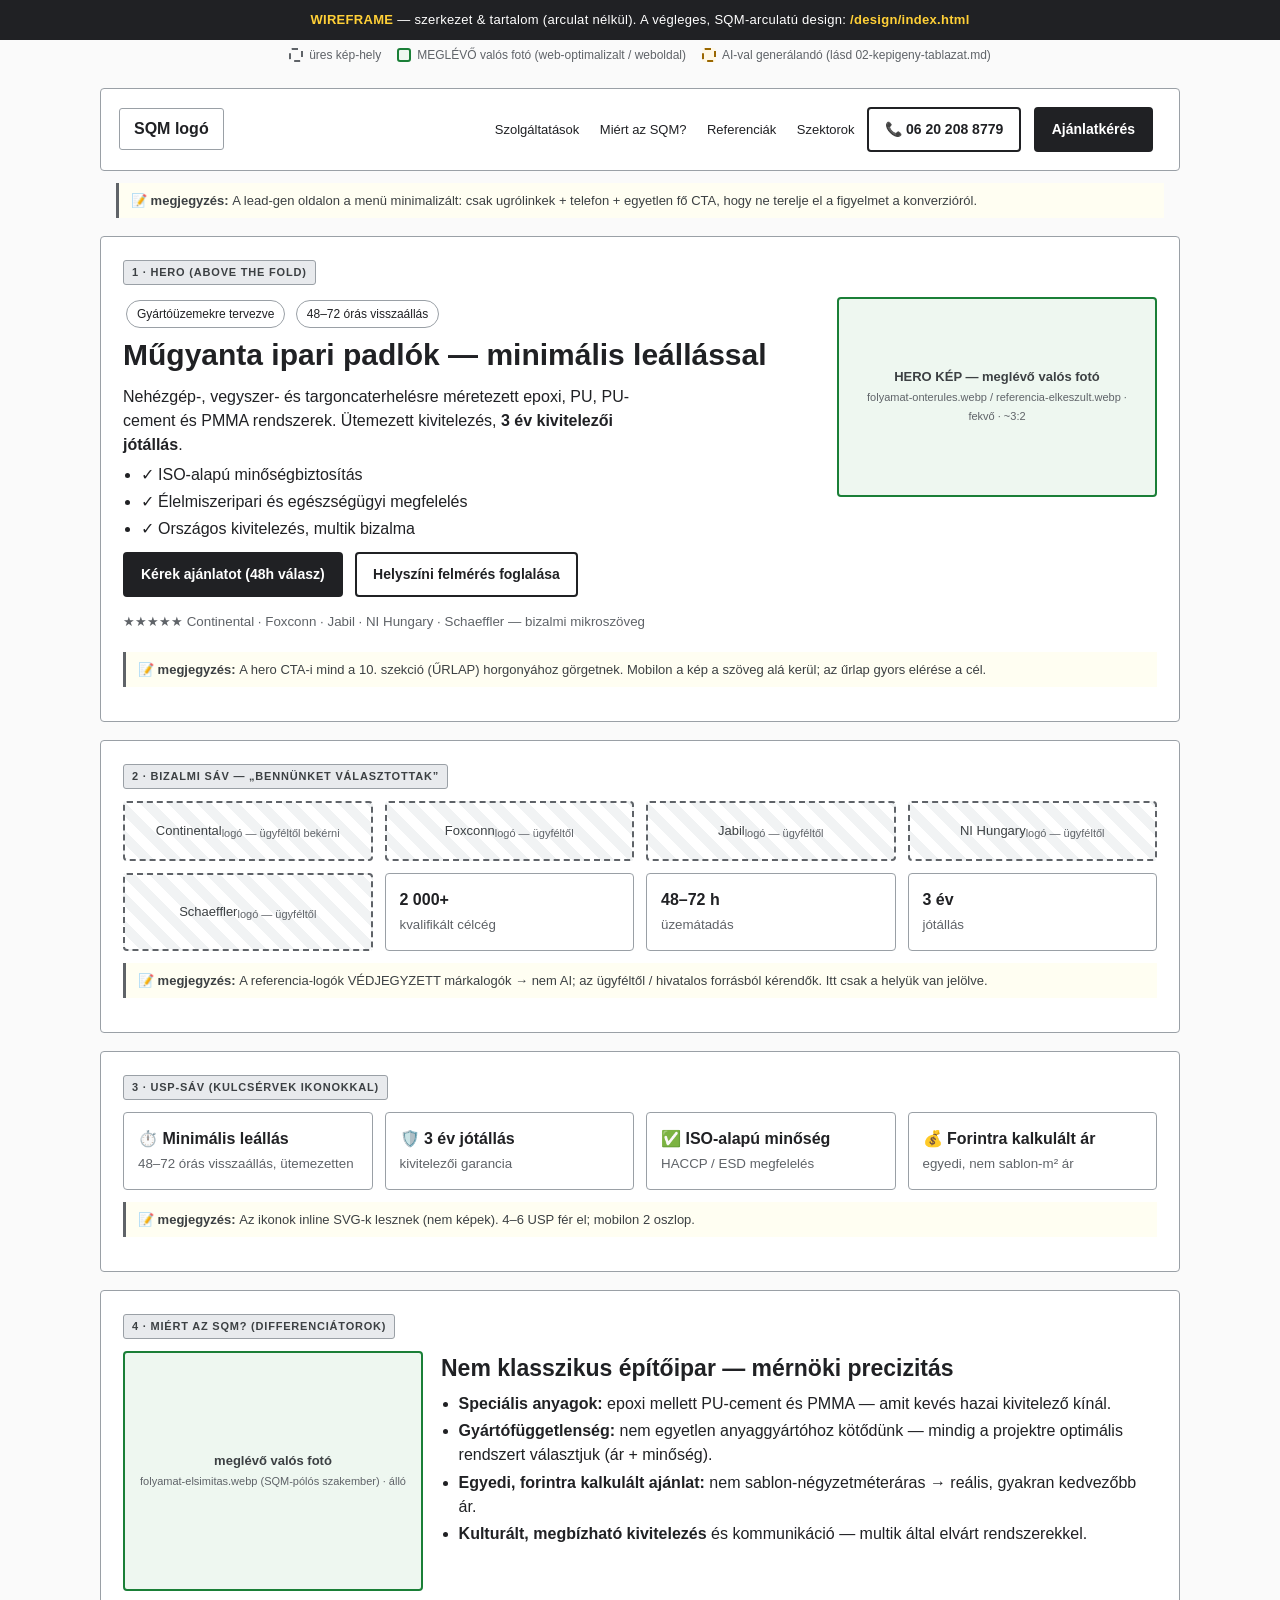
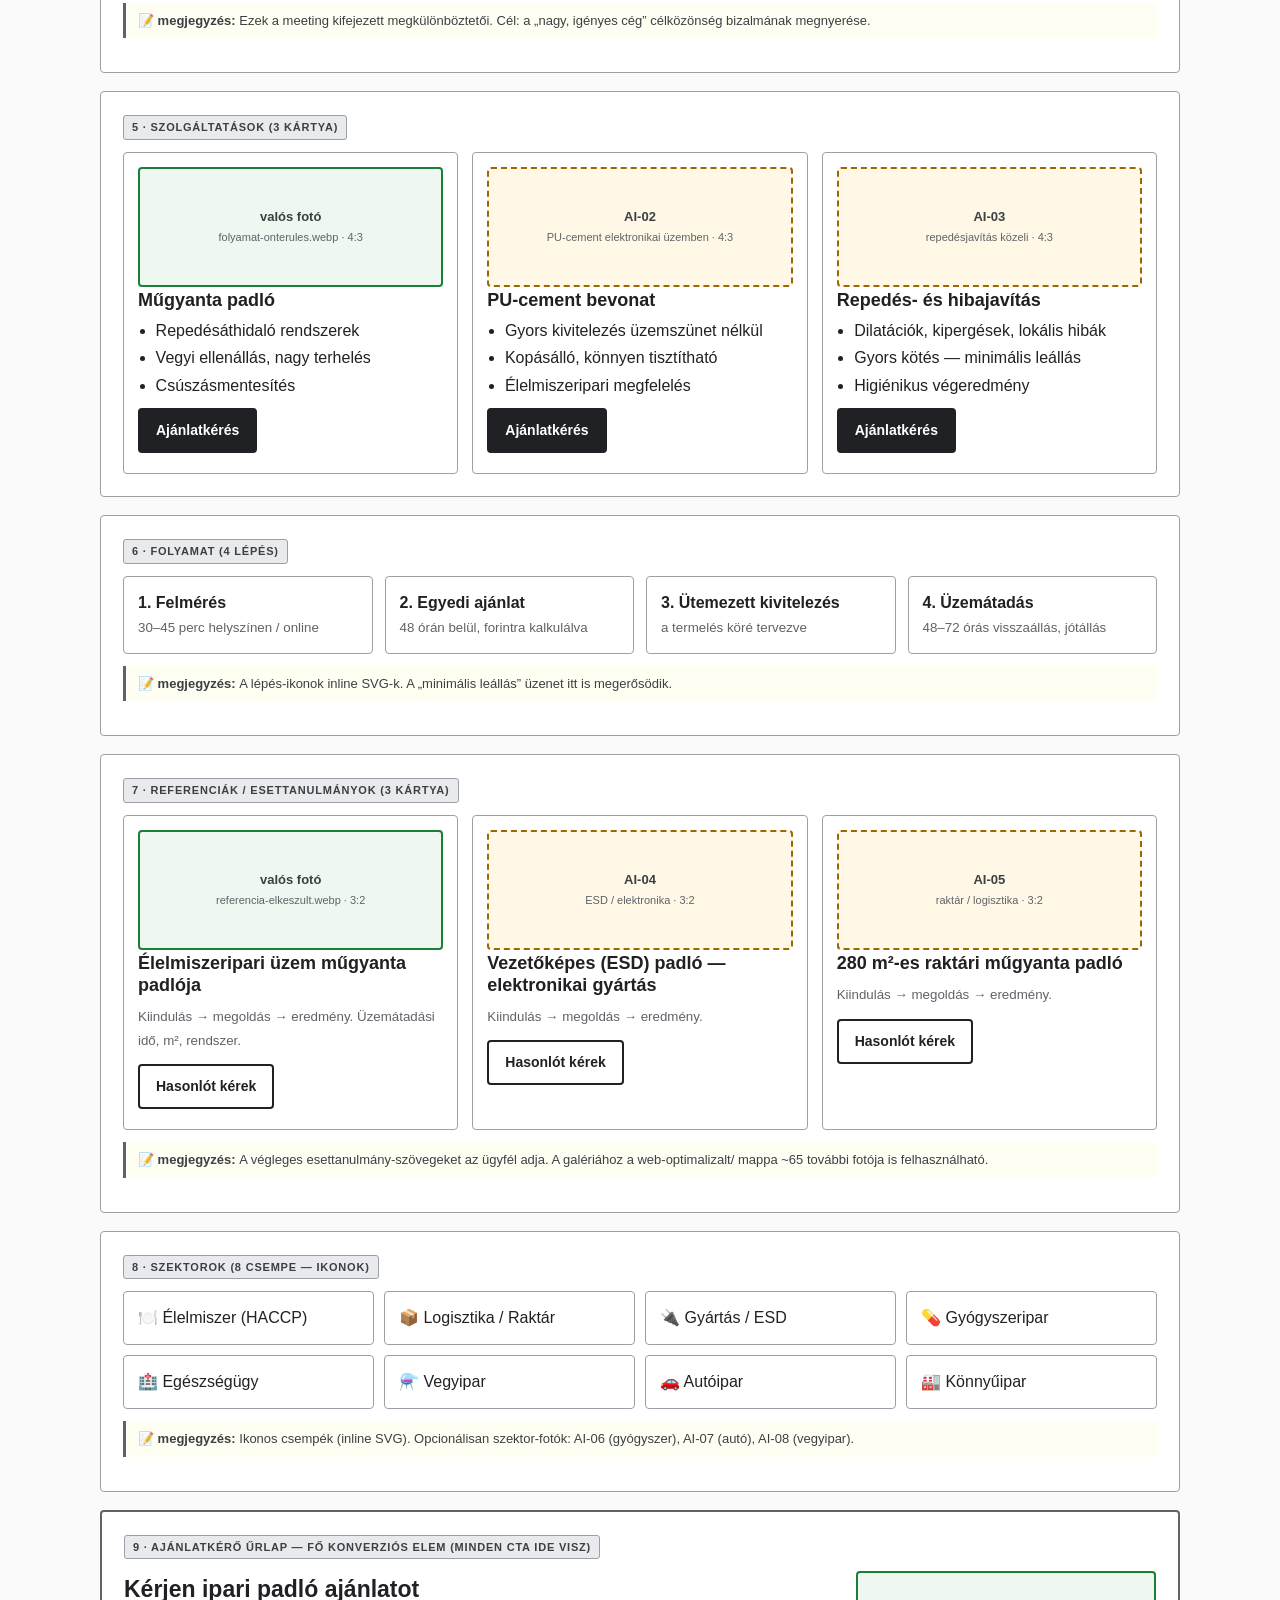
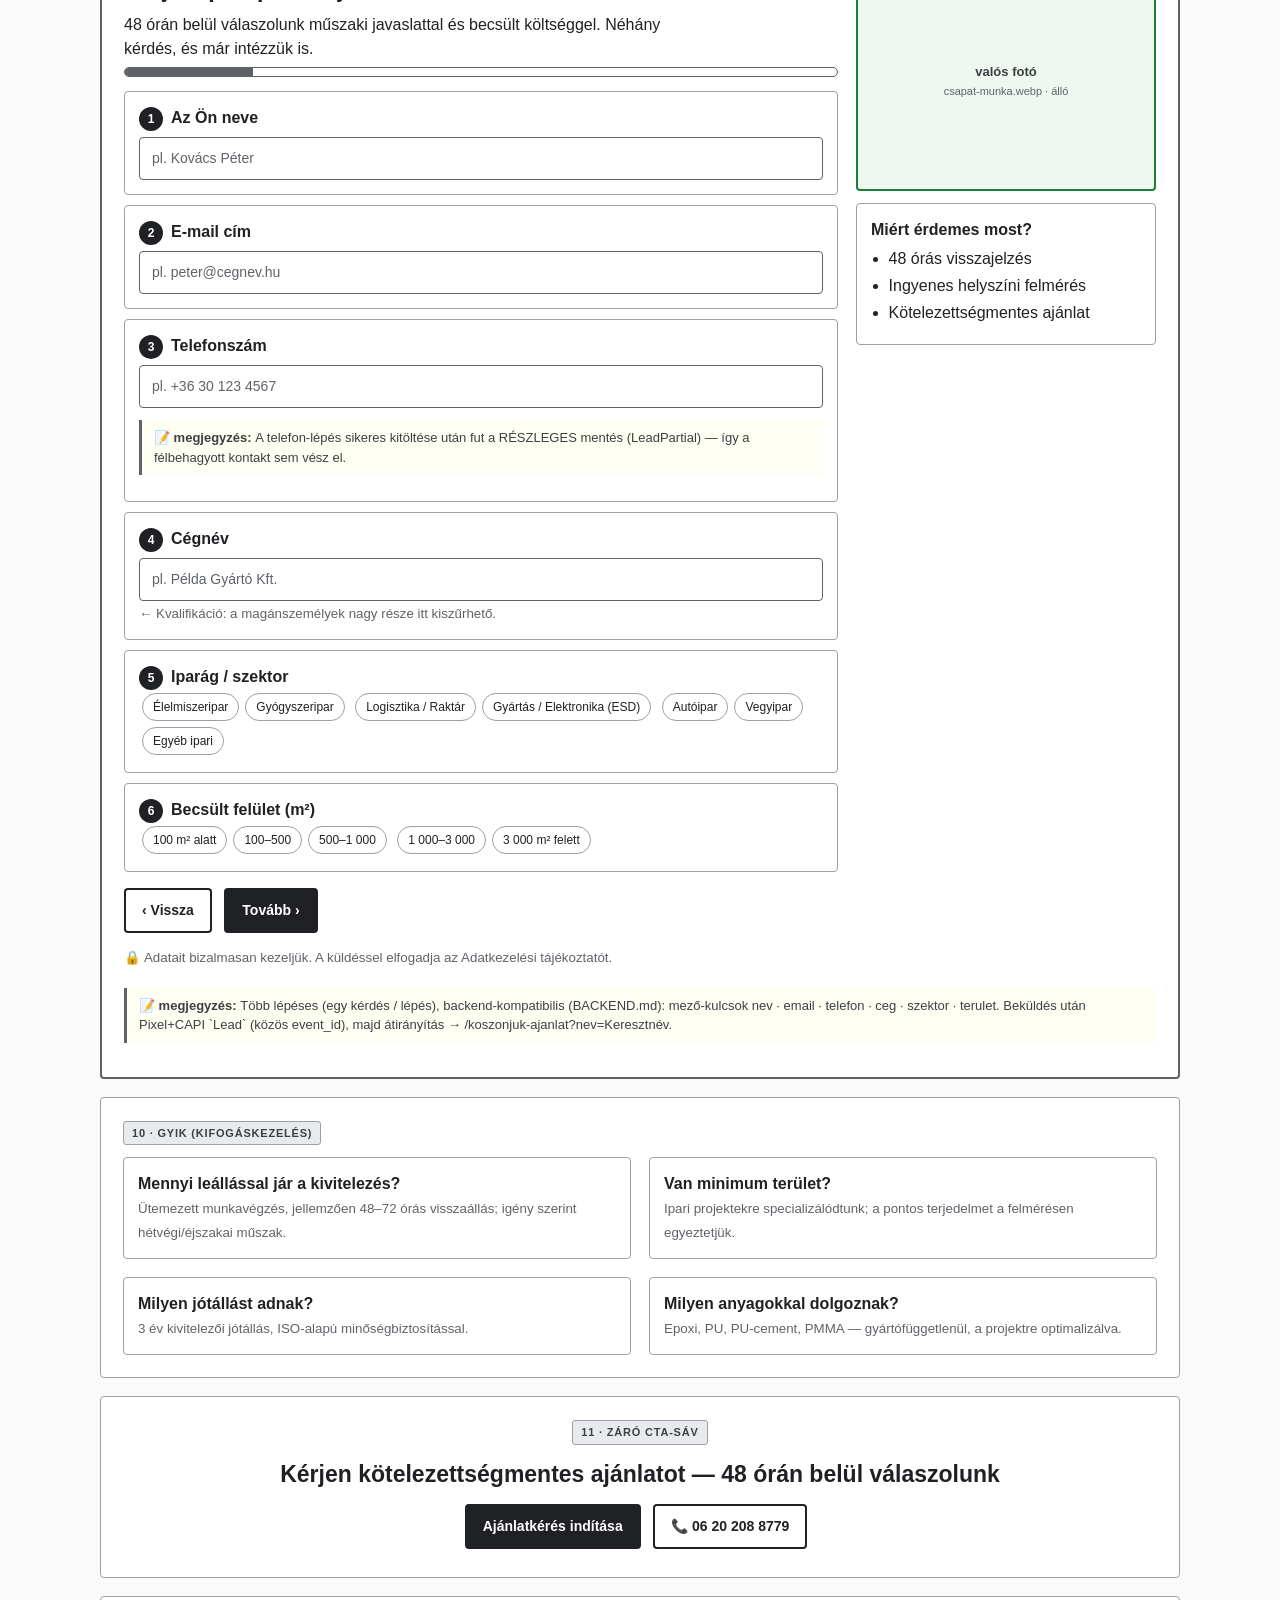
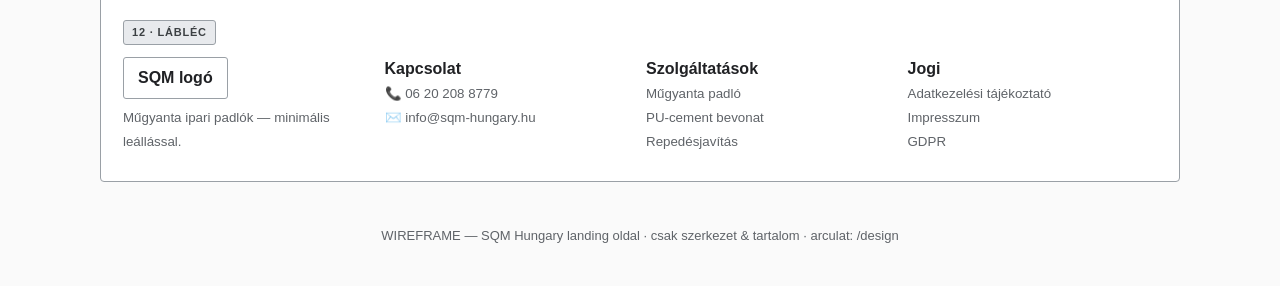
==== wireframe/index.html @ ad235830 "SQM Hungary lead-gen landing + köszönőoldal: elemzés, wireframe, design, kép-igény táblázat - docs/0" ====
<!DOCTYPE html>
<html lang="hu">
<head>
<meta charset="utf-8">
<meta name="viewport" content="width=device-width, initial-scale=1.0">
<title>WIREFRAME — SQM Hungary | Ipari padló ajánlatkérő landing</title>
<meta name="robots" content="noindex, nofollow">
<link rel="stylesheet" href="wireframe.css">
</head>
<body>

<div class="wf-banner">
  <b>WIREFRAME</b> — szerkezet &amp; tartalom (arculat nélkül). A végleges, SQM-arculatú design: <b>/design/index.html</b>
</div>

<div class="legend wf-wrap">
  <span><i class="sw"></i> üres kép-hely</span>
  <span><i class="sw real"></i> MEGLÉVŐ valós fotó (web-optimalizalt / weboldal)</span>
  <span><i class="sw ai"></i> AI-val generálandó (lásd 02-kepigeny-tablazat.md)</span>
</div>

<!-- ============ FEJLÉC ============ -->
<header class="wf-header">
  <div class="wf-logo">SQM logó</div>
  <nav class="wf-nav">
    <a href="#szolgaltatasok">Szolgáltatások</a>
    <a href="#miert">Miért az SQM?</a>
    <a href="#referenciak">Referenciák</a>
    <a href="#szektorok">Szektorok</a>
    <span class="wf-btn">📞 06 20 208 8779</span>
    <span class="wf-btn primary">Ajánlatkérés</span>
  </nav>
</header>
<div class="wf-wrap"><div class="wf-note">A lead-gen oldalon a menü minimalizált: csak ugrólinkek + telefon + egyetlen fő CTA, hogy ne terelje el a figyelmet a konverzióról.</div></div>

<!-- ============ HERO + ŰRLAP BELÉPŐ ============ -->
<section class="wf-section"><div class="wf-inner">
  <span class="wf-tag">1 · HERO (above the fold)</span>
  <div class="row">
    <div>
      <div class="chip">Gyártóüzemekre tervezve</div>
      <div class="chip">48–72 órás visszaállás</div>
      <h1>Műgyanta ipari padlók — minimális leállással</h1>
      <p>Nehézgép-, vegyszer- és targoncaterhelésre méretezett epoxi, PU, PU-cement és PMMA
         rendszerek. Ütemezett kivitelezés, <b>3 év kivitelezői jótállás</b>.</p>
      <ul class="tight">
        <li>✓ ISO-alapú minőségbiztosítás</li>
        <li>✓ Élelmiszeripari és egészségügyi megfelelés</li>
        <li>✓ Országos kivitelezés, multik bizalma</li>
      </ul>
      <span class="wf-btn primary">Kérek ajánlatot (48h válasz)</span>
      <span class="wf-btn">Helyszíni felmérés foglalása</span>
      <p><small>★★★★★ Continental · Foxconn · Jabil · NI Hungary · Schaeffler — bizalmi mikroszöveg</small></p>
    </div>
    <div style="flex:0 0 320px">
      <div class="wf-img real" style="min-height:200px">
        <div><b>HERO KÉP — meglévő valós fotó</b>
          <span class="ar">folyamat-onterules.webp / referencia-elkeszult.webp · fekvő · ~3:2</span></div>
      </div>
    </div>
  </div>
  <div class="wf-note">A hero CTA-i mind a 10. szekció (ŰRLAP) horgonyához görgetnek. Mobilon a kép a szöveg alá kerül; az űrlap gyors elérése a cél.</div>
</div></section>

<!-- ============ BIZALMI SÁV / REFERENCIA LOGÓK ============ -->
<section class="wf-section"><div class="wf-inner">
  <span class="wf-tag">2 · BIZALMI SÁV — „Bennünket választottak”</span>
  <div class="grid-4">
    <div class="wf-img" style="min-height:60px">Continental<span class="ar">logó — ügyféltől bekérni</span></div>
    <div class="wf-img" style="min-height:60px">Foxconn<span class="ar">logó — ügyféltől</span></div>
    <div class="wf-img" style="min-height:60px">Jabil<span class="ar">logó — ügyféltől</span></div>
    <div class="wf-img" style="min-height:60px">NI Hungary<span class="ar">logó — ügyféltől</span></div>
  </div>
  <div style="margin-top:12px" class="grid-4">
    <div class="wf-img" style="min-height:60px">Schaeffler<span class="ar">logó — ügyféltől</span></div>
    <div class="card"><b>2 000+</b><br><small>kvalifikált célcég</small></div>
    <div class="card"><b>48–72 h</b><br><small>üzemátadás</small></div>
    <div class="card"><b>3 év</b><br><small>jótállás</small></div>
  </div>
  <div class="wf-note">A referencia-logók VÉDJEGYZETT márkalogók → nem AI; az ügyféltől / hivatalos forrásból kérendők. Itt csak a helyük van jelölve.</div>
</div></section>

<!-- ============ USP SÁV ============ -->
<section class="wf-section"><div class="wf-inner">
  <span class="wf-tag">3 · USP-SÁV (kulcsérvek ikonokkal)</span>
  <div class="grid-4">
    <div class="card">⏱️ <b>Minimális leállás</b><br><small>48–72 órás visszaállás, ütemezetten</small></div>
    <div class="card">🛡️ <b>3 év jótállás</b><br><small>kivitelezői garancia</small></div>
    <div class="card">✅ <b>ISO-alapú minőség</b><br><small>HACCP / ESD megfelelés</small></div>
    <div class="card">💰 <b>Forintra kalkulált ár</b><br><small>egyedi, nem sablon-m² ár</small></div>
  </div>
  <div class="wf-note">Az ikonok inline SVG-k lesznek (nem képek). 4–6 USP fér el; mobilon 2 oszlop.</div>
</div></section>

<!-- ============ MIÉRT AZ SQM ============ -->
<section class="wf-section" id="miert"><div class="wf-inner">
  <span class="wf-tag">4 · MIÉRT AZ SQM? (differenciátorok)</span>
  <div class="row">
    <div style="flex:0 0 300px">
      <div class="wf-img real" style="min-height:240px"><div><b>meglévő valós fotó</b>
        <span class="ar">folyamat-elsimitas.webp (SQM-pólós szakember) · álló</span></div></div>
    </div>
    <div>
      <h2>Nem klasszikus építőipar — mérnöki precizitás</h2>
      <ul class="tight">
        <li><b>Speciális anyagok:</b> epoxi mellett PU-cement és PMMA — amit kevés hazai kivitelező kínál.</li>
        <li><b>Gyártófüggetlenség:</b> nem egyetlen anyaggyártóhoz kötődünk — mindig a projektre optimális rendszert választjuk (ár + minőség).</li>
        <li><b>Egyedi, forintra kalkulált ajánlat:</b> nem sablon-négyzetméteráras → reális, gyakran kedvezőbb ár.</li>
        <li><b>Kulturált, megbízható kivitelezés</b> és kommunikáció — multik által elvárt rendszerekkel.</li>
      </ul>
    </div>
  </div>
  <div class="wf-note">Ezek a meeting kifejezett megkülönböztetői. Cél: a „nagy, igényes cég” célközönség bizalmának megnyerése.</div>
</div></section>

<!-- ============ SZOLGÁLTATÁSOK ============ -->
<section class="wf-section" id="szolgaltatasok"><div class="wf-inner">
  <span class="wf-tag">5 · SZOLGÁLTATÁSOK (3 kártya)</span>
  <div class="grid-3">
    <div class="card">
      <div class="wf-img real" style="min-height:120px"><div><b>valós fotó</b><span class="ar">folyamat-onterules.webp · 4:3</span></div></div>
      <h3>Műgyanta padló</h3>
      <ul class="tight"><li>Repedésáthidaló rendszerek</li><li>Vegyi ellenállás, nagy terhelés</li><li>Csúszásmentesítés</li></ul>
      <span class="wf-btn primary">Ajánlatkérés</span>
    </div>
    <div class="card">
      <div class="wf-img ai" style="min-height:120px"><div><b>AI-02</b><span class="ar">PU-cement elektronikai üzemben · 4:3</span></div></div>
      <h3>PU-cement bevonat</h3>
      <ul class="tight"><li>Gyors kivitelezés üzemszünet nélkül</li><li>Kopásálló, könnyen tisztítható</li><li>Élelmiszeripari megfelelés</li></ul>
      <span class="wf-btn primary">Ajánlatkérés</span>
    </div>
    <div class="card">
      <div class="wf-img ai" style="min-height:120px"><div><b>AI-03</b><span class="ar">repedésjavítás közeli · 4:3</span></div></div>
      <h3>Repedés- és hibajavítás</h3>
      <ul class="tight"><li>Dilatációk, kipergések, lokális hibák</li><li>Gyors kötés — minimális leállás</li><li>Higiénikus végeredmény</li></ul>
      <span class="wf-btn primary">Ajánlatkérés</span>
    </div>
  </div>
</div></section>

<!-- ============ FOLYAMAT ============ -->
<section class="wf-section"><div class="wf-inner">
  <span class="wf-tag">6 · FOLYAMAT (4 lépés)</span>
  <div class="grid-4">
    <div class="card"><b>1. Felmérés</b><br><small>30–45 perc helyszínen / online</small></div>
    <div class="card"><b>2. Egyedi ajánlat</b><br><small>48 órán belül, forintra kalkulálva</small></div>
    <div class="card"><b>3. Ütemezett kivitelezés</b><br><small>a termelés köré tervezve</small></div>
    <div class="card"><b>4. Üzemátadás</b><br><small>48–72 órás visszaállás, jótállás</small></div>
  </div>
  <div class="wf-note">A lépés-ikonok inline SVG-k. A „minimális leállás” üzenet itt is megerősödik.</div>
</div></section>

<!-- ============ REFERENCIÁK / ESETTANULMÁNYOK ============ -->
<section class="wf-section" id="referenciak"><div class="wf-inner">
  <span class="wf-tag">7 · REFERENCIÁK / ESETTANULMÁNYOK (3 kártya)</span>
  <div class="grid-3">
    <div class="card">
      <div class="wf-img real" style="min-height:120px"><div><b>valós fotó</b><span class="ar">referencia-elkeszult.webp · 3:2</span></div></div>
      <h3>Élelmiszeripari üzem műgyanta padlója</h3>
      <p><small>Kiindulás → megoldás → eredmény. Üzemátadási idő, m², rendszer.</small></p>
      <span class="wf-btn">Hasonlót kérek</span>
    </div>
    <div class="card">
      <div class="wf-img ai" style="min-height:120px"><div><b>AI-04</b><span class="ar">ESD / elektronika · 3:2</span></div></div>
      <h3>Vezetőképes (ESD) padló — elektronikai gyártás</h3>
      <p><small>Kiindulás → megoldás → eredmény.</small></p>
      <span class="wf-btn">Hasonlót kérek</span>
    </div>
    <div class="card">
      <div class="wf-img ai" style="min-height:120px"><div><b>AI-05</b><span class="ar">raktár / logisztika · 3:2</span></div></div>
      <h3>280 m²-es raktári műgyanta padló</h3>
      <p><small>Kiindulás → megoldás → eredmény.</small></p>
      <span class="wf-btn">Hasonlót kérek</span>
    </div>
  </div>
  <div class="wf-note">A végleges esettanulmány-szövegeket az ügyfél adja. A galériához a web-optimalizalt/ mappa ~65 további fotója is felhasználható.</div>
</div></section>

<!-- ============ SZEKTOROK ============ -->
<section class="wf-section" id="szektorok"><div class="wf-inner">
  <span class="wf-tag">8 · SZEKTOROK (8 csempe — ikonok)</span>
  <div class="grid-8">
    <div class="card">🍽️ Élelmiszer (HACCP)</div>
    <div class="card">📦 Logisztika / Raktár</div>
    <div class="card">🔌 Gyártás / ESD</div>
    <div class="card">💊 Gyógyszeripar</div>
    <div class="card">🏥 Egészségügy</div>
    <div class="card">⚗️ Vegyipar</div>
    <div class="card">🚗 Autóipar</div>
    <div class="card">🏭 Könnyűipar</div>
  </div>
  <div class="wf-note">Ikonos csempék (inline SVG). Opcionálisan szektor-fotók: AI-06 (gyógyszer), AI-07 (autó), AI-08 (vegyipar).</div>
</div></section>

<!-- ============ ŰRLAP ============ -->
<section class="wf-section" id="ajanlatkero" style="border-width:2px;border-color:#5f6368"><div class="wf-inner">
  <span class="wf-tag">9 · AJÁNLATKÉRŐ ŰRLAP — fő konverziós elem (minden CTA ide visz)</span>
  <div class="row">
    <div>
      <h2>Kérjen ipari padló ajánlatot</h2>
      <p>48 órán belül válaszolunk műszaki javaslattal és becsült költséggel. Néhány kérdés,
         és már intézzük is.</p>
      <div class="wf-progress"><span></span></div>

      <div class="wf-step"><span class="step-no">1</span><b>Az Ön neve</b>
        <div class="wf-input">pl. Kovács Péter</div></div>
      <div class="wf-step"><span class="step-no">2</span><b>E-mail cím</b>
        <div class="wf-input">pl. peter@cegnev.hu</div></div>
      <div class="wf-step"><span class="step-no">3</span><b>Telefonszám</b>
        <div class="wf-input">pl. +36 30 123 4567</div>
        <div class="wf-note">A telefon-lépés sikeres kitöltése után fut a RÉSZLEGES mentés (LeadPartial) — így a félbehagyott kontakt sem vész el.</div></div>
      <div class="wf-step"><span class="step-no">4</span><b>Cégnév</b>
        <div class="wf-input">pl. Példa Gyártó Kft.</div>
        <small>← Kvalifikáció: a magánszemélyek nagy része itt kiszűrhető.</small></div>
      <div class="wf-step"><span class="step-no">5</span><b>Iparág / szektor</b><br>
        <span class="chip">Élelmiszeripar</span><span class="chip">Gyógyszeripar</span>
        <span class="chip">Logisztika / Raktár</span><span class="chip">Gyártás / Elektronika (ESD)</span>
        <span class="chip">Autóipar</span><span class="chip">Vegyipar</span><span class="chip">Egyéb ipari</span></div>
      <div class="wf-step"><span class="step-no">6</span><b>Becsült felület (m²)</b><br>
        <span class="chip">100 m² alatt</span><span class="chip">100–500</span><span class="chip">500–1 000</span>
        <span class="chip">1 000–3 000</span><span class="chip">3 000 m² felett</span></div>

      <span class="wf-btn">‹ Vissza</span>
      <span class="wf-btn primary">Tovább ›</span>
      <p><small>🔒 Adatait bizalmasan kezeljük. A küldéssel elfogadja az Adatkezelési tájékoztatót.</small></p>
    </div>
    <div style="flex:0 0 300px">
      <div class="wf-img real" style="min-height:220px"><div><b>valós fotó</b><span class="ar">csapat-munka.webp · álló</span></div></div>
      <div class="card" style="margin-top:12px"><b>Miért érdemes most?</b>
        <ul class="tight"><li>48 órás visszajelzés</li><li>Ingyenes helyszíni felmérés</li><li>Kötelezettségmentes ajánlat</li></ul></div>
    </div>
  </div>
  <div class="wf-note">Több lépéses (egy kérdés / lépés), backend-kompatibilis (BACKEND.md): mező-kulcsok nev · email · telefon · ceg · szektor · terulet. Beküldés után Pixel+CAPI `Lead` (közös event_id), majd átirányítás → /koszonjuk-ajanlat?nev=Keresztnév.</div>
</div></section>

<!-- ============ GYIK ============ -->
<section class="wf-section"><div class="wf-inner">
  <span class="wf-tag">10 · GYIK (kifogáskezelés)</span>
  <div class="grid-2">
    <div class="card"><b>Mennyi leállással jár a kivitelezés?</b><br><small>Ütemezett munkavégzés, jellemzően 48–72 órás visszaállás; igény szerint hétvégi/éjszakai műszak.</small></div>
    <div class="card"><b>Van minimum terület?</b><br><small>Ipari projektekre specializálódtunk; a pontos terjedelmet a felmérésen egyeztetjük.</small></div>
    <div class="card"><b>Milyen jótállást adnak?</b><br><small>3 év kivitelezői jótállás, ISO-alapú minőségbiztosítással.</small></div>
    <div class="card"><b>Milyen anyagokkal dolgoznak?</b><br><small>Epoxi, PU, PU-cement, PMMA — gyártófüggetlenül, a projektre optimalizálva.</small></div>
  </div>
</div></section>

<!-- ============ ZÁRÓ CTA ============ -->
<section class="wf-section"><div class="wf-inner" style="text-align:center">
  <span class="wf-tag">11 · ZÁRÓ CTA-SÁV</span>
  <h2>Kérjen kötelezettségmentes ajánlatot — 48 órán belül válaszolunk</h2>
  <span class="wf-btn primary">Ajánlatkérés indítása</span>
  <span class="wf-btn">📞 06 20 208 8779</span>
</div></section>

<!-- ============ LÁBLÉC ============ -->
<section class="wf-section"><div class="wf-inner">
  <span class="wf-tag">12 · LÁBLÉC</span>
  <div class="grid-4">
    <div><div class="wf-logo" style="display:inline-block">SQM logó</div><p><small>Műgyanta ipari padlók — minimális leállással.</small></p></div>
    <div><b>Kapcsolat</b><br><small>📞 06 20 208 8779<br>✉️ info@sqm-hungary.hu</small></div>
    <div><b>Szolgáltatások</b><br><small>Műgyanta padló<br>PU-cement bevonat<br>Repedésjavítás</small></div>
    <div><b>Jogi</b><br><small>Adatkezelési tájékoztató<br>Impresszum<br>GDPR</small></div>
  </div>
</div></section>

<footer class="wf-footer">
  WIREFRAME — SQM Hungary landing oldal · csak szerkezet &amp; tartalom · arculat: /design
</footer>

</body>
</html>
---- wireframe/wireframe.css ----
/* ============================================================
   SQM Hungary — WIREFRAME stíluslap (SZÁNDÉKOSAN arculat nélkül)
   Cél: a szerkezet, a tartalom és a folyamat validálása.
   Csak szürkeárnyalat, rendszerbetű, dobozok, annotációk.
   A végleges arculat a /design mappában készül.
   ============================================================ */

* { box-sizing: border-box; }

:root{
  --line:#9aa0a6;
  --line-strong:#5f6368;
  --ink:#202124;
  --muted:#5f6368;
  --bg:#ffffff;
  --fill:#f1f3f4;
  --fill-2:#e8eaed;
  --note:#3c4043;
  --maxw:1080px;
}

html,body{ margin:0; padding:0; }
body{
  font-family: -apple-system, BlinkMacSystemFont, "Segoe UI", Roboto, Arial, sans-serif;
  color:var(--ink);
  background:#fafafa;
  line-height:1.5;
  font-size:16px;
}

.wf-wrap{ max-width:var(--maxw); margin:0 auto; padding:0 16px; }

/* Page banner explaining this is a wireframe */
.wf-banner{
  background:#202124; color:#fff; text-align:center;
  padding:10px 16px; font-size:13px; letter-spacing:.3px;
}
.wf-banner b{ color:#ffd037; }

/* Section scaffolding */
.wf-section{
  border:1px solid var(--line);
  background:var(--bg);
  margin:18px auto;
  max-width:var(--maxw);
  border-radius:4px;
}
.wf-section > .wf-inner{ padding:22px; }

/* Section label tag (top-left) */
.wf-tag{
  display:inline-block;
  background:var(--fill-2);
  border:1px solid var(--line);
  border-radius:3px;
  font-size:11px;
  text-transform:uppercase;
  letter-spacing:.8px;
  color:var(--note);
  padding:3px 8px;
  margin:0 0 12px;
  font-weight:700;
}

/* Annotations — explain intent / measurement / behaviour */
.wf-note{
  border-left:3px solid var(--line-strong);
  background:#fffef2;
  color:var(--note);
  font-size:13px;
  padding:8px 12px;
  margin:12px 0;
}
.wf-note::before{ content:"📝 megjegyzés: "; font-weight:700; }

h1,h2,h3,h4{ font-weight:700; line-height:1.2; margin:.2em 0 .4em; }
h1{ font-size:30px; }
h2{ font-size:23px; }
h3{ font-size:18px; }
p{ margin:.4em 0; max-width:62ch; }
.muted{ color:var(--muted); }
small{ color:var(--muted); }

/* Placeholder boxes for images */
.wf-img{
  border:2px dashed var(--line-strong);
  background:
    repeating-linear-gradient(45deg,#fff,#fff 10px,#f1f3f4 10px,#f1f3f4 20px);
  color:var(--note);
  display:flex; align-items:center; justify-content:center; text-align:center;
  padding:14px; font-size:13px; border-radius:4px; min-height:90px;
}
.wf-img b{ display:block; font-size:13px; }
.wf-img .ar{ font-size:11px; color:var(--muted); margin-top:4px; }
.wf-img.real{ border-style:solid; border-color:#1a7f37; background:#eef7f0; }
.wf-img.ai{ border-color:#9a6700; background:#fff8e6; }

/* Buttons (no styling — just outlined boxes) */
.wf-btn{
  display:inline-block; border:2px solid var(--ink); border-radius:4px;
  padding:10px 16px; font-weight:700; font-size:14px; margin:6px 8px 6px 0;
  background:#fff; color:var(--ink);
}
.wf-btn.primary{ background:var(--ink); color:#fff; }
.wf-btn.block{ display:block; width:100%; text-align:center; }

/* Generic layout helpers */
.row{ display:flex; gap:18px; flex-wrap:wrap; }
.row > *{ flex:1 1 0; min-width:220px; }
.grid-2{ display:grid; grid-template-columns:1fr 1fr; gap:18px; }
.grid-3{ display:grid; grid-template-columns:repeat(3,1fr); gap:14px; }
.grid-4{ display:grid; grid-template-columns:repeat(4,1fr); gap:12px; }
.grid-8{ display:grid; grid-template-columns:repeat(4,1fr); gap:10px; }
@media(max-width:780px){
  .grid-2,.grid-3,.grid-4,.grid-8{ grid-template-columns:1fr 1fr; }
  .row{ flex-direction:column; }
}
@media(max-width:520px){
  .grid-2,.grid-3,.grid-4,.grid-8{ grid-template-columns:1fr; }
}

.card{
  border:1px solid var(--line);
  border-radius:4px;
  padding:14px;
  background:#fff;
}
.chip{
  display:inline-block; border:1px solid var(--line); border-radius:999px;
  padding:4px 10px; font-size:12px; margin:3px; background:#fff;
}

/* Header (wireframe) */
.wf-header{
  border:1px solid var(--line); background:#fff; border-radius:4px;
  display:flex; align-items:center; justify-content:space-between;
  padding:12px 18px; max-width:var(--maxw); margin:18px auto 0;
}
.wf-logo{ border:1px solid var(--line); padding:8px 14px; font-weight:800; border-radius:3px; }
.wf-nav a{ color:var(--ink); text-decoration:none; margin:0 8px; font-size:13px; }

/* Form steps */
.wf-step{
  border:1px solid var(--line); border-radius:4px; padding:14px; margin:10px 0;
  background:#fff;
}
.wf-step .step-no{
  display:inline-block; background:var(--ink); color:#fff; border-radius:999px;
  width:24px; height:24px; line-height:24px; text-align:center; font-size:12px; font-weight:700;
  margin-right:8px;
}
.wf-input{
  border:1px solid var(--line-strong); border-radius:4px; padding:10px 12px;
  background:#fff; color:var(--muted); font-size:14px; margin-top:6px;
}
.wf-progress{ height:10px; border:1px solid var(--line-strong); border-radius:999px; background:#fff; overflow:hidden; margin:6px 0 14px; }
.wf-progress > span{ display:block; height:100%; width:18%; background:var(--line-strong); }

ul.tight{ margin:.3em 0; padding-left:1.1em; }
ul.tight li{ margin:.2em 0; }

footer.wf-footer{ color:var(--muted); font-size:13px; text-align:center; padding:26px 16px 40px; }

.legend{ font-size:12px; color:var(--muted); display:flex; gap:16px; flex-wrap:wrap; justify-content:center; padding:6px 0; }
.legend span{ display:inline-flex; align-items:center; gap:6px; }
.sw{ width:14px; height:14px; border-radius:3px; display:inline-block; border:2px dashed var(--line-strong); }
.sw.real{ border-style:solid; border-color:#1a7f37; background:#eef7f0; }
.sw.ai{ border-color:#9a6700; background:#fff8e6; }
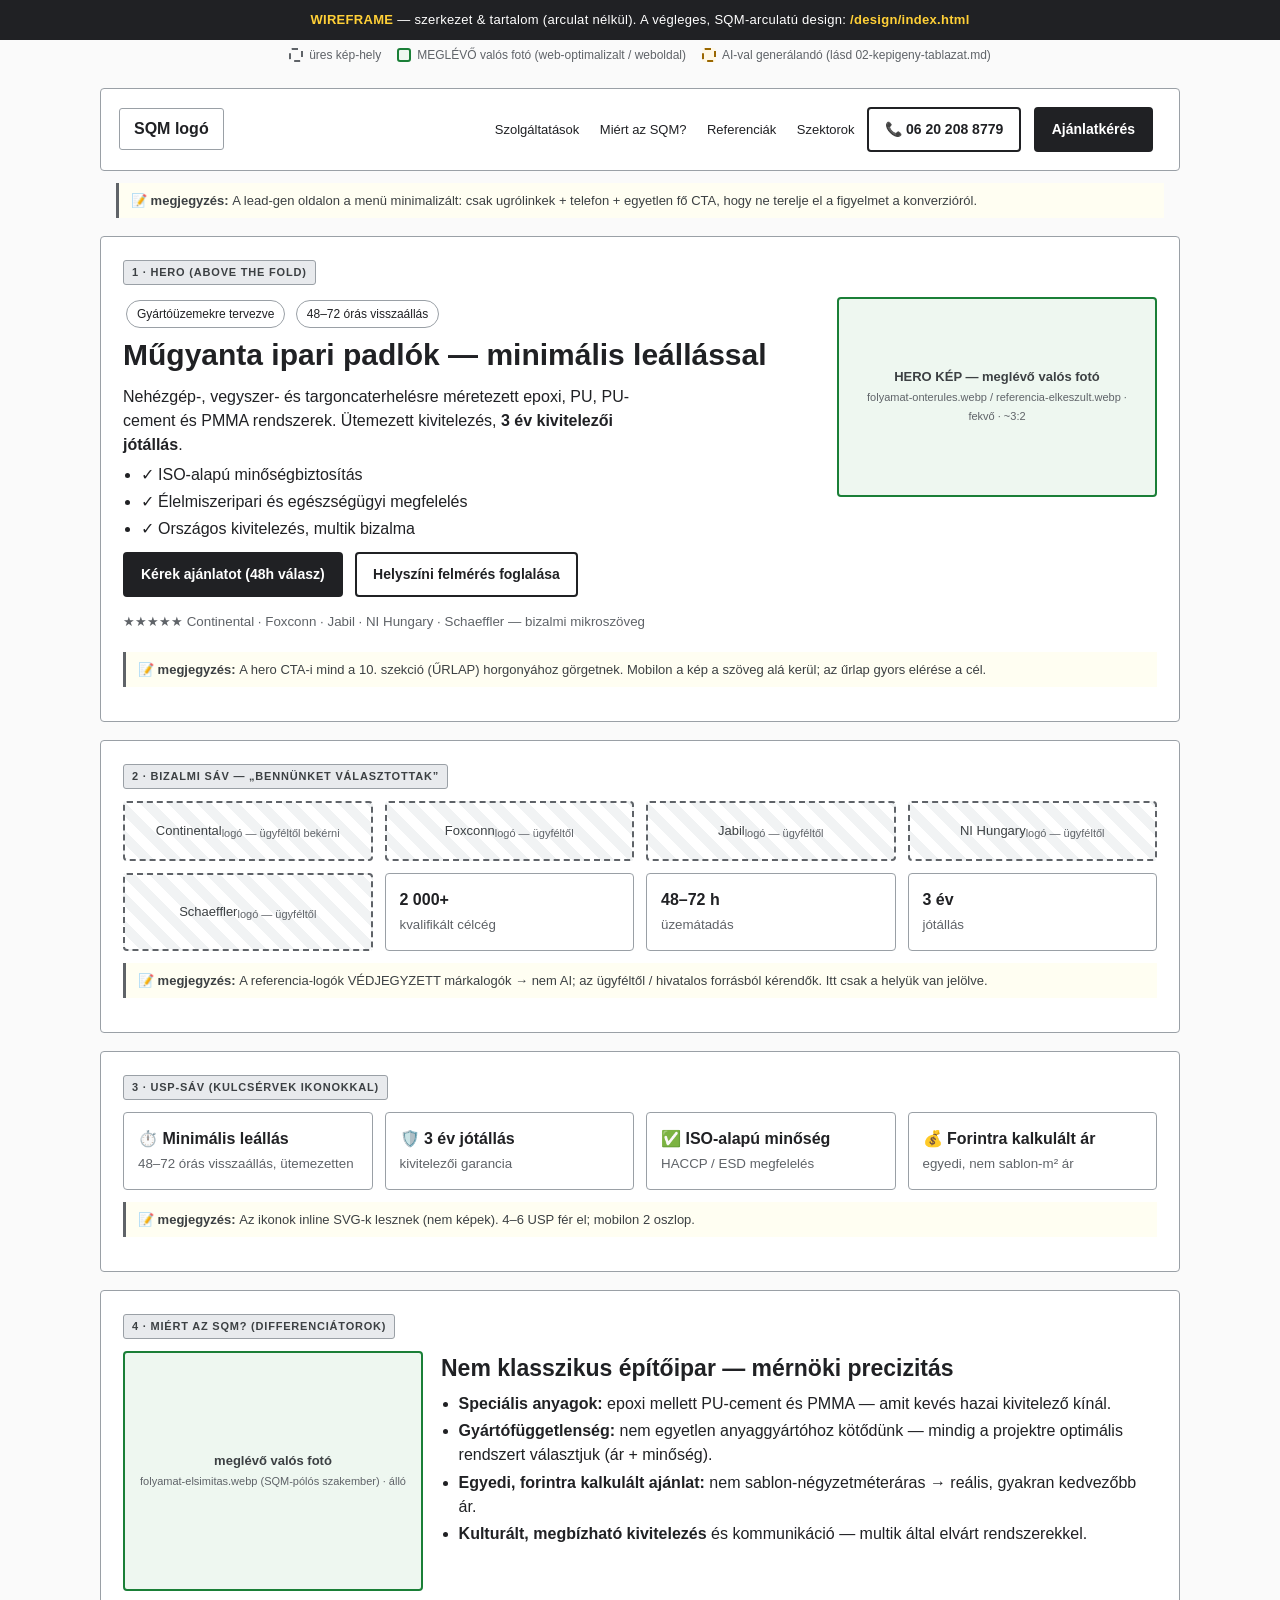
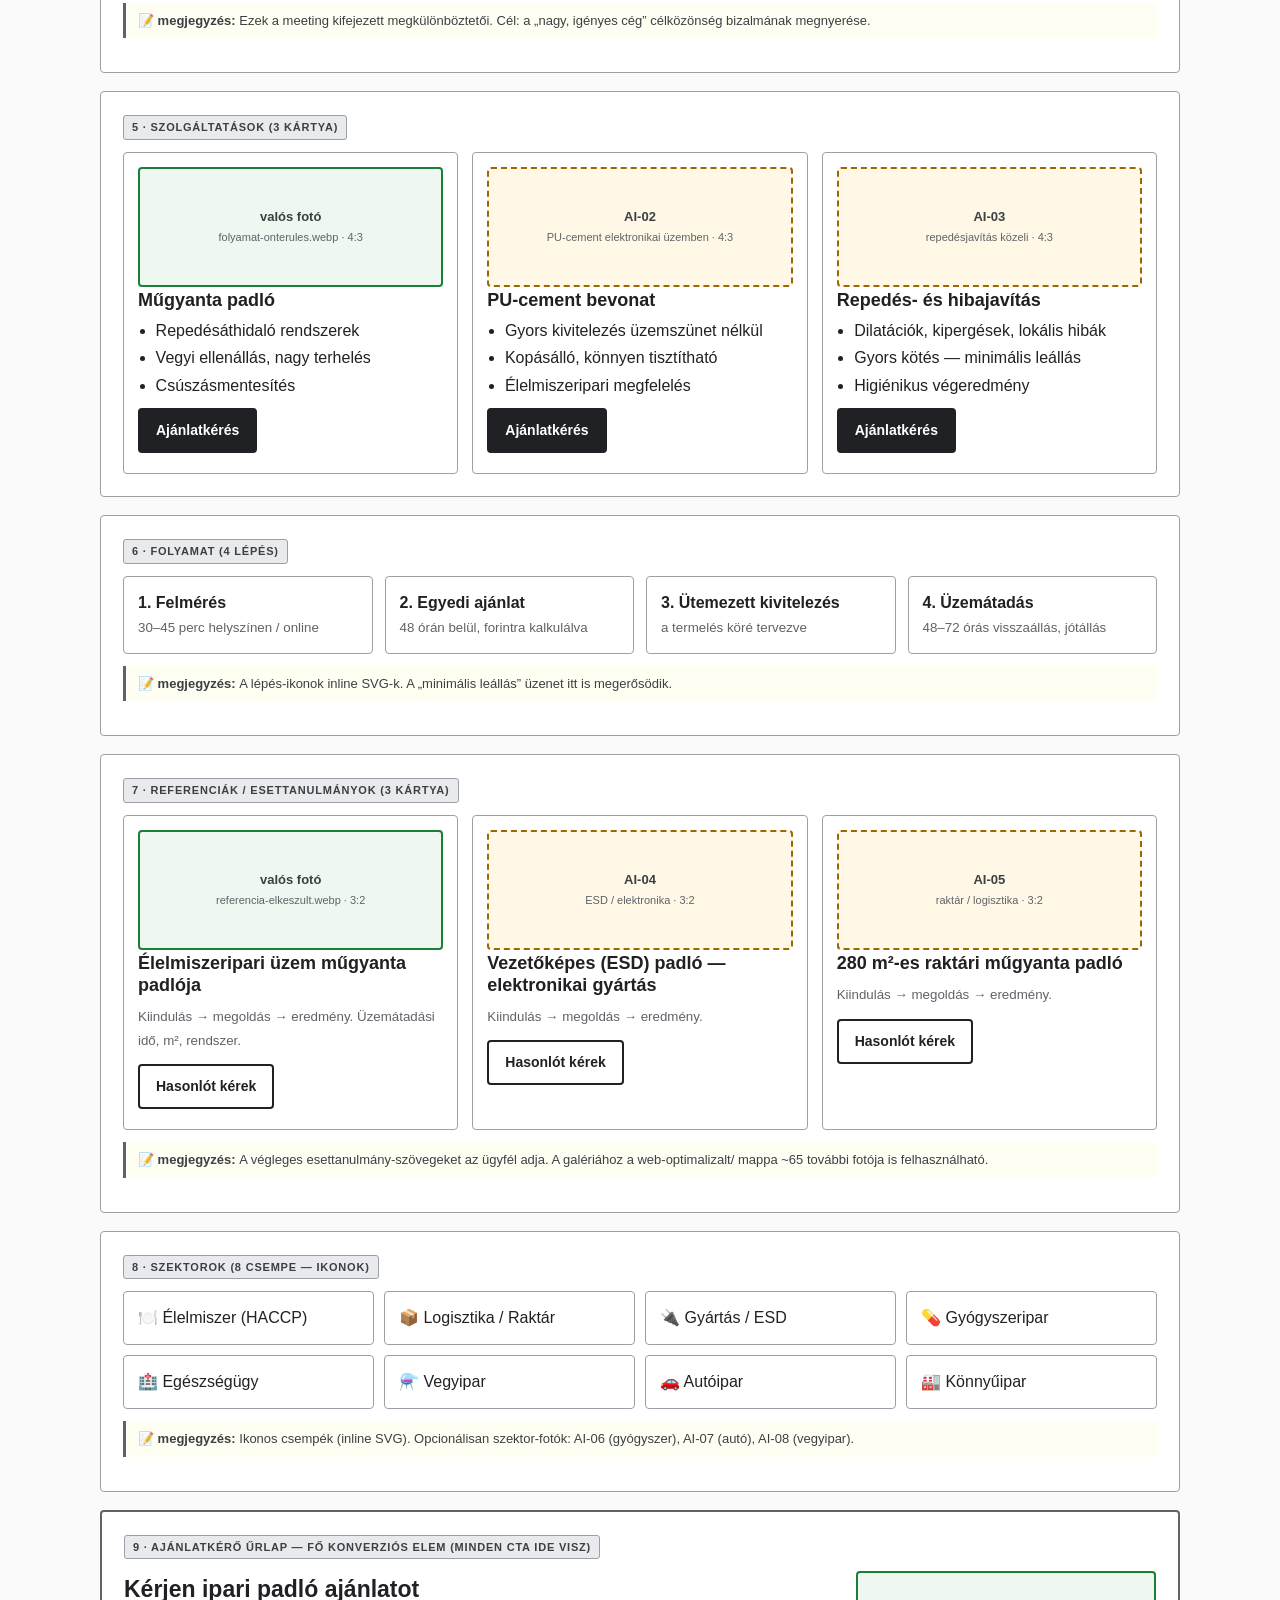
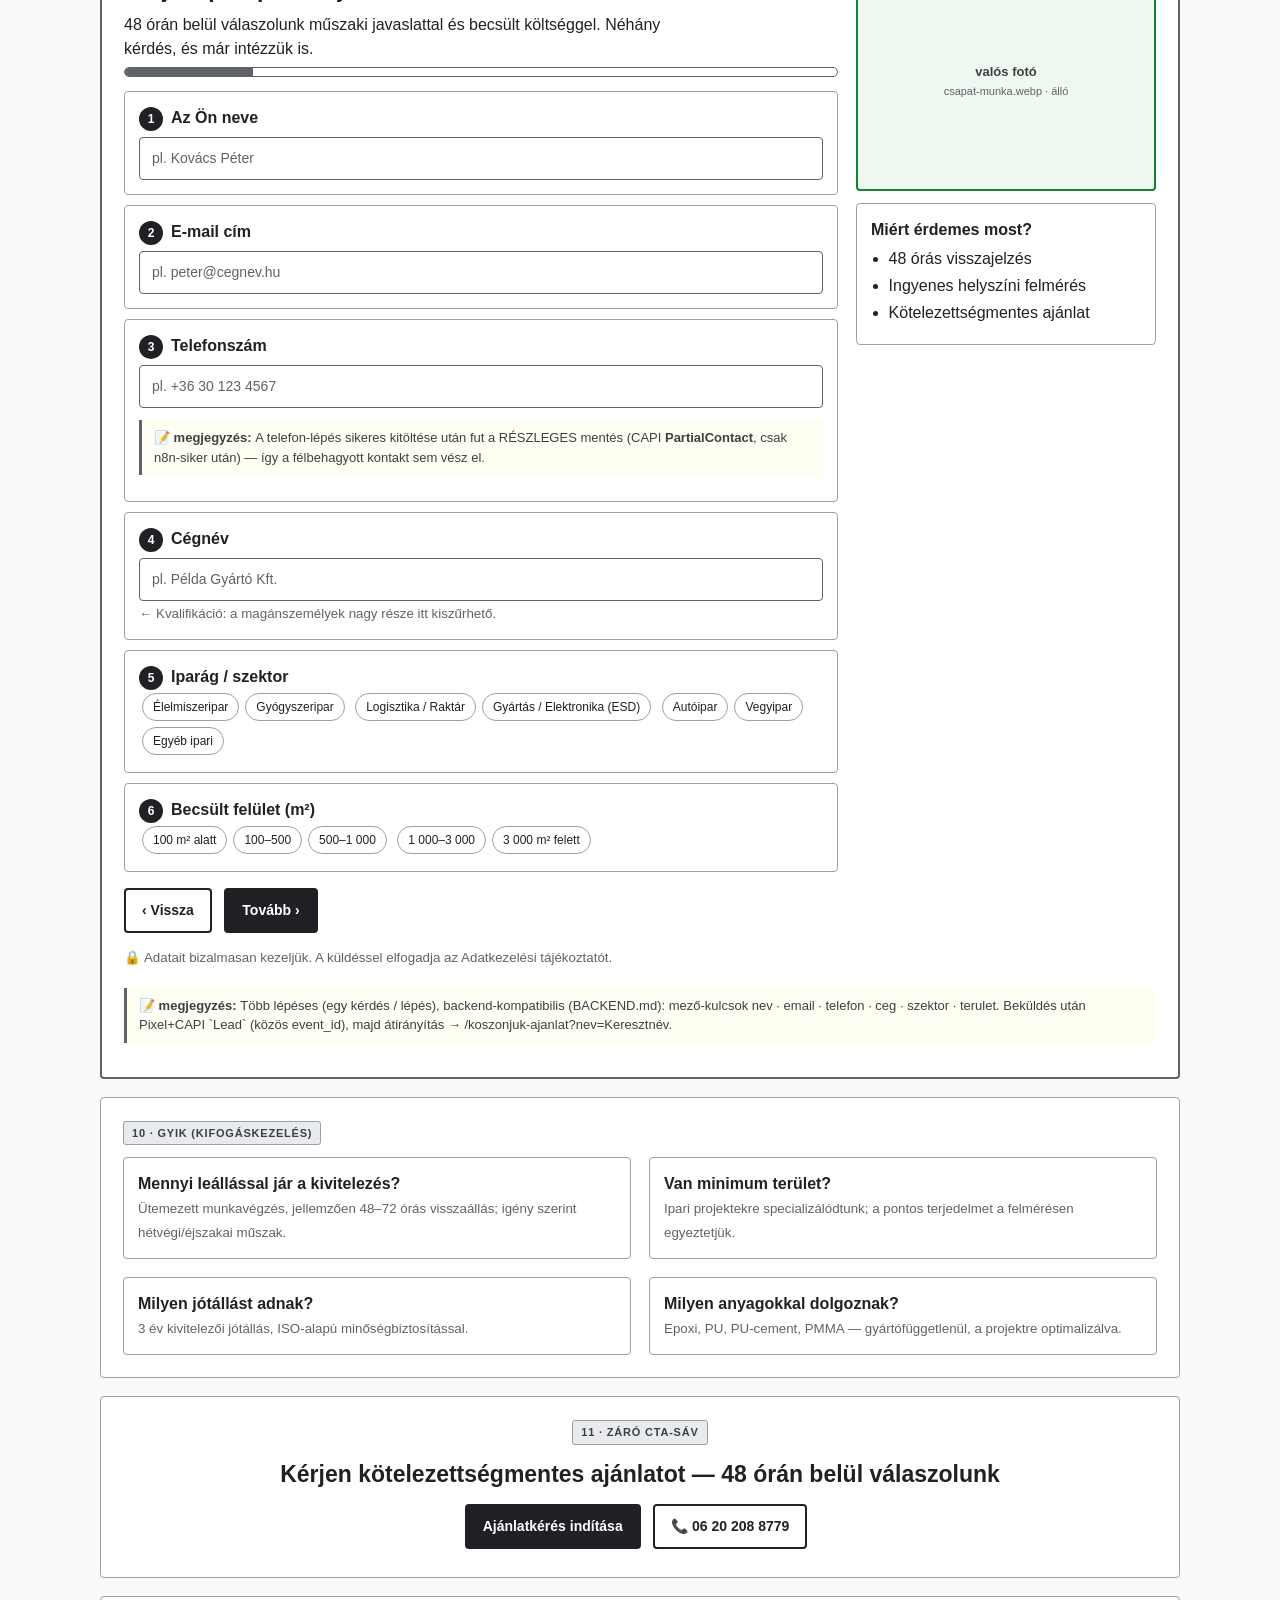
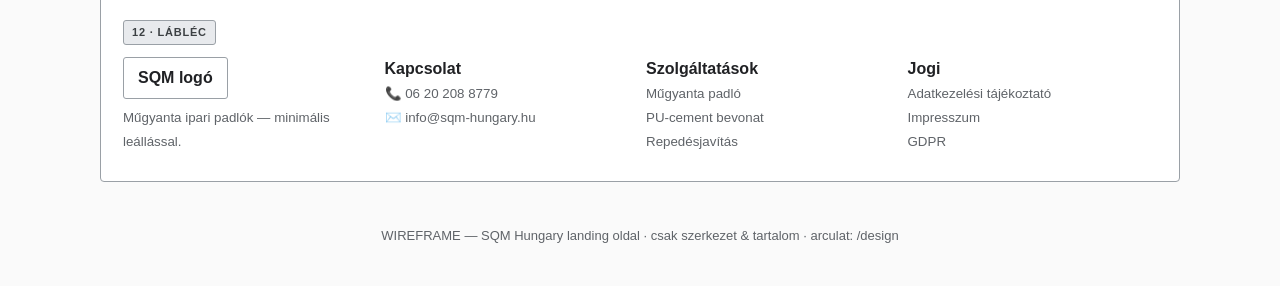
==== commit 1265d811: "Facebook mérés javítása: túlmérés megszüntetése (CAPI dedup + CompleteRegistration) A Facebook több " ====
--- a/wireframe/index.html
+++ b/wireframe/index.html
@@ -208,7 +208,7 @@
         <div class="wf-input">pl. peter@cegnev.hu</div></div>
       <div class="wf-step"><span class="step-no">3</span><b>Telefonszám</b>
         <div class="wf-input">pl. +36 30 123 4567</div>
-        <div class="wf-note">A telefon-lépés sikeres kitöltése után fut a RÉSZLEGES mentés (LeadPartial) — így a félbehagyott kontakt sem vész el.</div></div>
+        <div class="wf-note">A telefon-lépés sikeres kitöltése után fut a RÉSZLEGES mentés (CAPI <b>PartialContact</b>, csak n8n-siker után) — így a félbehagyott kontakt sem vész el.</div></div>
       <div class="wf-step"><span class="step-no">4</span><b>Cégnév</b>
         <div class="wf-input">pl. Példa Gyártó Kft.</div>
         <small>← Kvalifikáció: a magánszemélyek nagy része itt kiszűrhető.</small></div>
